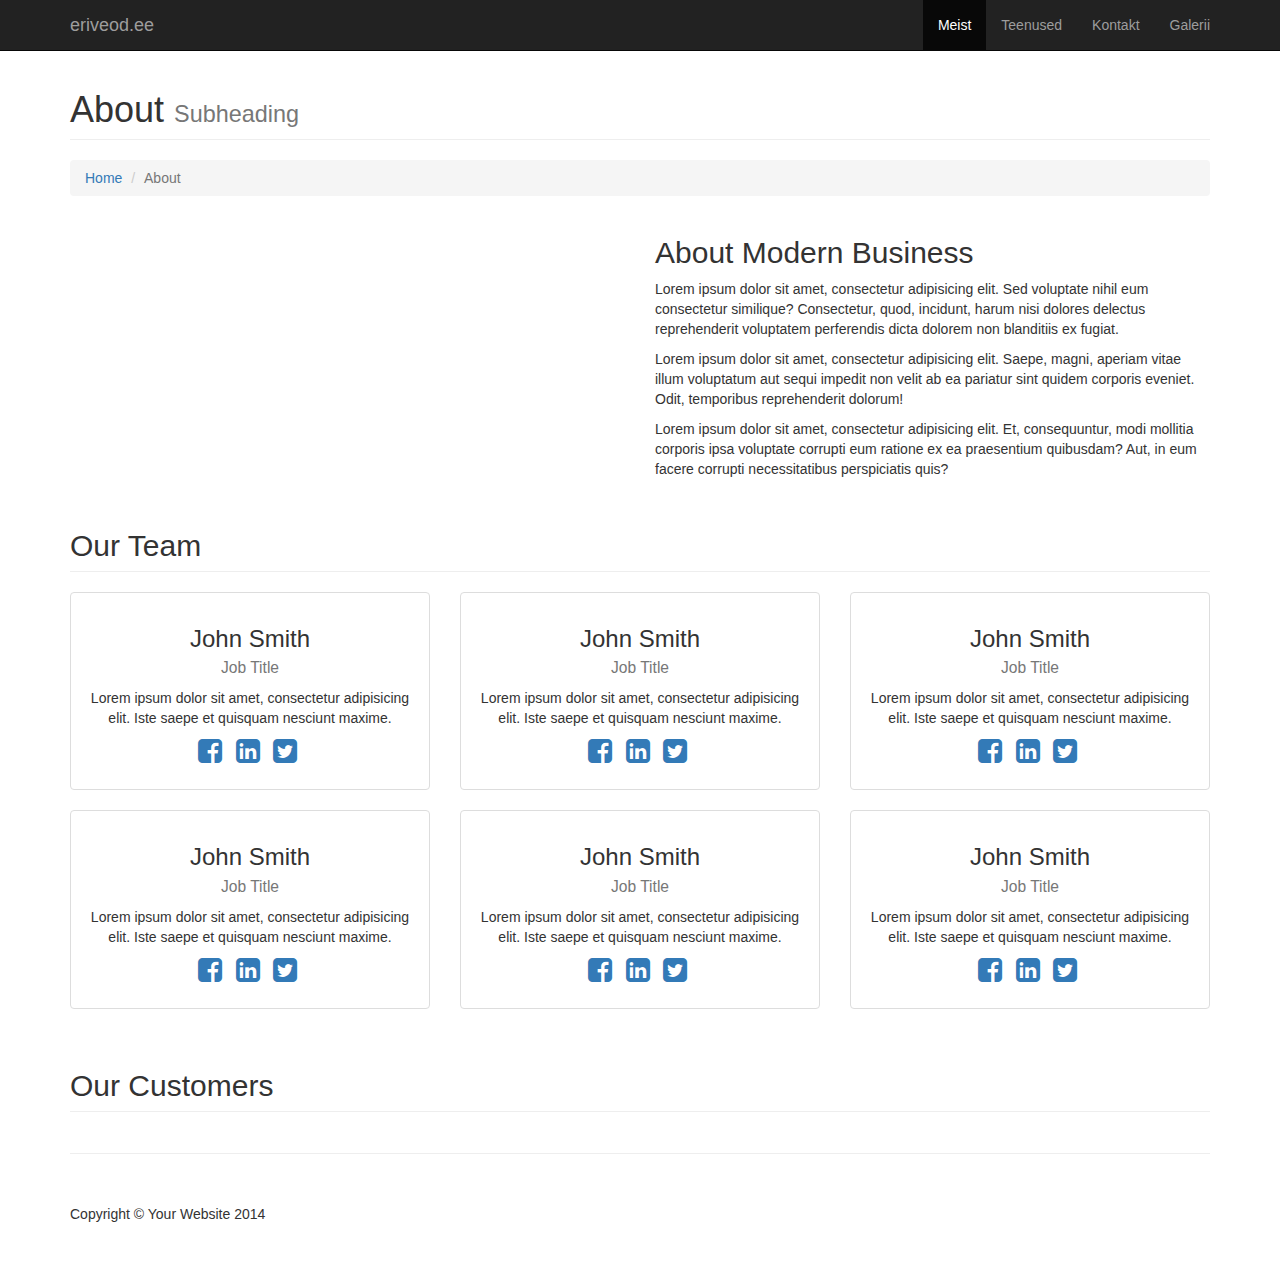
==== about.html @ 67af5732 "Add files via upload" ====
<!DOCTYPE html>
<html lang="en">

<head>

    <meta charset="utf-8">
    <meta http-equiv="X-UA-Compatible" content="IE=edge">
    <meta name="viewport" content="width=device-width, initial-scale=1">
    <meta name="description" content="">
    <meta name="author" content="">

    <title>Modern Business - Start Bootstrap Template</title>

    <!-- Bootstrap Core CSS -->
    <link href="css/bootstrap.min.css" rel="stylesheet">

    <!-- Custom CSS -->
    <link href="css/modern-business.css" rel="stylesheet">

    <!-- Custom Fonts -->
    <link href="font-awesome/css/font-awesome.min.css" rel="stylesheet" type="text/css">

    <!-- HTML5 Shim and Respond.js IE8 support of HTML5 elements and media queries -->
    <!-- WARNING: Respond.js doesn't work if you view the page via file:// -->
    <!--[if lt IE 9]>
        <script src="https://oss.maxcdn.com/libs/html5shiv/3.7.0/html5shiv.js"></script>
        <script src="https://oss.maxcdn.com/libs/respond.js/1.4.2/respond.min.js"></script>
    <![endif]-->

</head>

<body>

    <nav class="navbar navbar-inverse navbar-fixed-top" role="navigation">
        <div class="container">
            <!-- Brand and toggle get grouped for better mobile display -->
            <div class="navbar-header">
                <button type="button" class="navbar-toggle" data-toggle="collapse" data-target="#bs-example-navbar-collapse-1">
                    <span class="sr-only">Toggle navigation</span>
                    <span class="icon-bar"></span>
                    <span class="icon-bar"></span>
                    <span class="icon-bar"></span>
                </button>
                <a class="navbar-brand" href="index.html">eriveod.ee</a>
            </div>
            <!-- Collect the nav links, forms, and other content for toggling -->
            <div class="collapse navbar-collapse" id="bs-example-navbar-collapse-1">
                <ul class="nav navbar-nav navbar-right">
                    <li class="active">
                        <a href="about.html">Meist</a>
                    </li>
                    <li>
                        <a href="services.html">Teenused</a>
                    </li>
                    <li>
                        <a href="contact.html">Kontakt</a>
                    </li>
                    <li>
                        <a href="portfolio-1-col.html">Galerii</a>
                    </li>

                </ul>
            </div>
            <!-- /.navbar-collapse -->
        </div>
        <!-- /.container -->
    </nav>

    <!-- Page Content -->
    <div class="container">

        <!-- Page Heading/Breadcrumbs -->
        <div class="row">
            <div class="col-lg-12">
                <h1 class="page-header">About
                    <small>Subheading</small>
                </h1>
                <ol class="breadcrumb">
                    <li><a href="index.html">Home</a>
                    </li>
                    <li class="active">About</li>
                </ol>
            </div>
        </div>
        <!-- /.row -->

        <!-- Intro Content -->
        <div class="row">
            <div class="col-md-6">
                <img class="img-responsive" src="http://placehold.it/750x450" alt="">
            </div>
            <div class="col-md-6">
                <h2>About Modern Business</h2>
                <p>Lorem ipsum dolor sit amet, consectetur adipisicing elit. Sed voluptate nihil eum consectetur similique? Consectetur, quod, incidunt, harum nisi dolores delectus reprehenderit voluptatem perferendis dicta dolorem non blanditiis ex fugiat.</p>
                <p>Lorem ipsum dolor sit amet, consectetur adipisicing elit. Saepe, magni, aperiam vitae illum voluptatum aut sequi impedit non velit ab ea pariatur sint quidem corporis eveniet. Odit, temporibus reprehenderit dolorum!</p>
                <p>Lorem ipsum dolor sit amet, consectetur adipisicing elit. Et, consequuntur, modi mollitia corporis ipsa voluptate corrupti eum ratione ex ea praesentium quibusdam? Aut, in eum facere corrupti necessitatibus perspiciatis quis?</p>
            </div>
        </div>
        <!-- /.row -->

        <!-- Team Members -->
        <div class="row">
            <div class="col-lg-12">
                <h2 class="page-header">Our Team</h2>
            </div>
            <div class="col-md-4 text-center">
                <div class="thumbnail">
                    <img class="img-responsive" src="http://placehold.it/750x450" alt="">
                    <div class="caption">
                        <h3>John Smith<br>
                            <small>Job Title</small>
                        </h3>
                        <p>Lorem ipsum dolor sit amet, consectetur adipisicing elit. Iste saepe et quisquam nesciunt maxime.</p>
                        <ul class="list-inline">
                            <li><a href="#"><i class="fa fa-2x fa-facebook-square"></i></a>
                            </li>
                            <li><a href="#"><i class="fa fa-2x fa-linkedin-square"></i></a>
                            </li>
                            <li><a href="#"><i class="fa fa-2x fa-twitter-square"></i></a>
                            </li>
                        </ul>
                    </div>
                </div>
            </div>
            <div class="col-md-4 text-center">
                <div class="thumbnail">
                    <img class="img-responsive" src="http://placehold.it/750x450" alt="">
                    <div class="caption">
                        <h3>John Smith<br>
                            <small>Job Title</small>
                        </h3>
                        <p>Lorem ipsum dolor sit amet, consectetur adipisicing elit. Iste saepe et quisquam nesciunt maxime.</p>
                        <ul class="list-inline">
                            <li><a href="#"><i class="fa fa-2x fa-facebook-square"></i></a>
                            </li>
                            <li><a href="#"><i class="fa fa-2x fa-linkedin-square"></i></a>
                            </li>
                            <li><a href="#"><i class="fa fa-2x fa-twitter-square"></i></a>
                            </li>
                        </ul>
                    </div>
                </div>
            </div>
            <div class="col-md-4 text-center">
                <div class="thumbnail">
                    <img class="img-responsive" src="http://placehold.it/750x450" alt="">
                    <div class="caption">
                        <h3>John Smith<br>
                            <small>Job Title</small>
                        </h3>
                        <p>Lorem ipsum dolor sit amet, consectetur adipisicing elit. Iste saepe et quisquam nesciunt maxime.</p>
                        <ul class="list-inline">
                            <li><a href="#"><i class="fa fa-2x fa-facebook-square"></i></a>
                            </li>
                            <li><a href="#"><i class="fa fa-2x fa-linkedin-square"></i></a>
                            </li>
                            <li><a href="#"><i class="fa fa-2x fa-twitter-square"></i></a>
                            </li>
                        </ul>
                    </div>
                </div>
            </div>
            <div class="col-md-4 text-center">
                <div class="thumbnail">
                    <img class="img-responsive" src="http://placehold.it/750x450" alt="">
                    <div class="caption">
                        <h3>John Smith<br>
                            <small>Job Title</small>
                        </h3>
                        <p>Lorem ipsum dolor sit amet, consectetur adipisicing elit. Iste saepe et quisquam nesciunt maxime.</p>
                        <ul class="list-inline">
                            <li><a href="#"><i class="fa fa-2x fa-facebook-square"></i></a>
                            </li>
                            <li><a href="#"><i class="fa fa-2x fa-linkedin-square"></i></a>
                            </li>
                            <li><a href="#"><i class="fa fa-2x fa-twitter-square"></i></a>
                            </li>
                        </ul>
                    </div>
                </div>
            </div>
            <div class="col-md-4 text-center">
                <div class="thumbnail">
                    <img class="img-responsive" src="http://placehold.it/750x450" alt="">
                    <div class="caption">
                        <h3>John Smith<br>
                            <small>Job Title</small>
                        </h3>
                        <p>Lorem ipsum dolor sit amet, consectetur adipisicing elit. Iste saepe et quisquam nesciunt maxime.</p>
                        <ul class="list-inline">
                            <li><a href="#"><i class="fa fa-2x fa-facebook-square"></i></a>
                            </li>
                            <li><a href="#"><i class="fa fa-2x fa-linkedin-square"></i></a>
                            </li>
                            <li><a href="#"><i class="fa fa-2x fa-twitter-square"></i></a>
                            </li>
                        </ul>
                    </div>
                </div>
            </div>
            <div class="col-md-4 text-center">
                <div class="thumbnail">
                    <img class="img-responsive" src="http://placehold.it/750x450" alt="">
                    <div class="caption">
                        <h3>John Smith<br>
                            <small>Job Title</small>
                        </h3>
                        <p>Lorem ipsum dolor sit amet, consectetur adipisicing elit. Iste saepe et quisquam nesciunt maxime.</p>
                        <ul class="list-inline">
                            <li><a href="#"><i class="fa fa-2x fa-facebook-square"></i></a>
                            </li>
                            <li><a href="#"><i class="fa fa-2x fa-linkedin-square"></i></a>
                            </li>
                            <li><a href="#"><i class="fa fa-2x fa-twitter-square"></i></a>
                            </li>
                        </ul>
                    </div>
                </div>
            </div>
        </div>
        <!-- /.row -->

        <!-- Our Customers -->
        <div class="row">
            <div class="col-lg-12">
                <h2 class="page-header">Our Customers</h2>
            </div>
            <div class="col-md-2 col-sm-4 col-xs-6">
                <img class="img-responsive customer-img" src="http://placehold.it/500x300" alt="">
            </div>
            <div class="col-md-2 col-sm-4 col-xs-6">
                <img class="img-responsive customer-img" src="http://placehold.it/500x300" alt="">
            </div>
            <div class="col-md-2 col-sm-4 col-xs-6">
                <img class="img-responsive customer-img" src="http://placehold.it/500x300" alt="">
            </div>
            <div class="col-md-2 col-sm-4 col-xs-6">
                <img class="img-responsive customer-img" src="http://placehold.it/500x300" alt="">
            </div>
            <div class="col-md-2 col-sm-4 col-xs-6">
                <img class="img-responsive customer-img" src="http://placehold.it/500x300" alt="">
            </div>
            <div class="col-md-2 col-sm-4 col-xs-6">
                <img class="img-responsive customer-img" src="http://placehold.it/500x300" alt="">
            </div>
        </div>
        <!-- /.row -->

        <hr>

        <!-- Footer -->
        <footer>
            <div class="row">
                <div class="col-lg-12">
                    <p>Copyright &copy; Your Website 2014</p>
                </div>
            </div>
        </footer>

    </div>
    <!-- /.container -->

    <!-- jQuery -->
    <script src="js/jquery.js"></script>

    <!-- Bootstrap Core JavaScript -->
    <script src="js/bootstrap.min.js"></script>

</body>

</html>
---- css/modern-business.css ----
/*!
 * Start Bootstrap - Modern Business (http://startbootstrap.com/)
 * Copyright 2013-2016 Start Bootstrap
 * Licensed under MIT (https://github.com/BlackrockDigital/startbootstrap/blob/gh-pages/LICENSE)
 */

/* Global Styles */

html,
body {
    height: 100%;
}

body {
    padding-top: 50px; /* Required padding for .navbar-fixed-top. Remove if using .navbar-static-top. Change if height of navigation changes. */
}

.img-portfolio {
    margin-bottom: 30px;
}

.img-hover:hover {
    opacity: 0.8;
}

/* Home Page Carousel */

header.carousel {
    height: 50%;
}

header.carousel .item,
header.carousel .item.active,
header.carousel .carousel-inner {
    height: 100%;
}

header.carousel .fill {
    width: 100%;
    height: 100%;
    background-position: center;
    background-size: cover;
}

/* 404 Page Styles */

.error-404 {
    font-size: 100px;
}

/* Pricing Page Styles */

.price {
    display: block;
    font-size: 50px;
    line-height: 50px;
}

.price sup {
    top: -20px;
    left: 2px;
    font-size: 20px;
}

.period {
    display: block;
    font-style: italic;
}

/* Footer Styles */

footer {
    margin: 50px 0;
}

/* Responsive Styles */

@media(max-width:991px) {
    .customer-img,
    .img-related {
        margin-bottom: 30px;
    }
}

@media(max-width:767px) {
    .img-portfolio {
        margin-bottom: 15px;
    }

    header.carousel .carousel {
        height: 70%;
    }
}
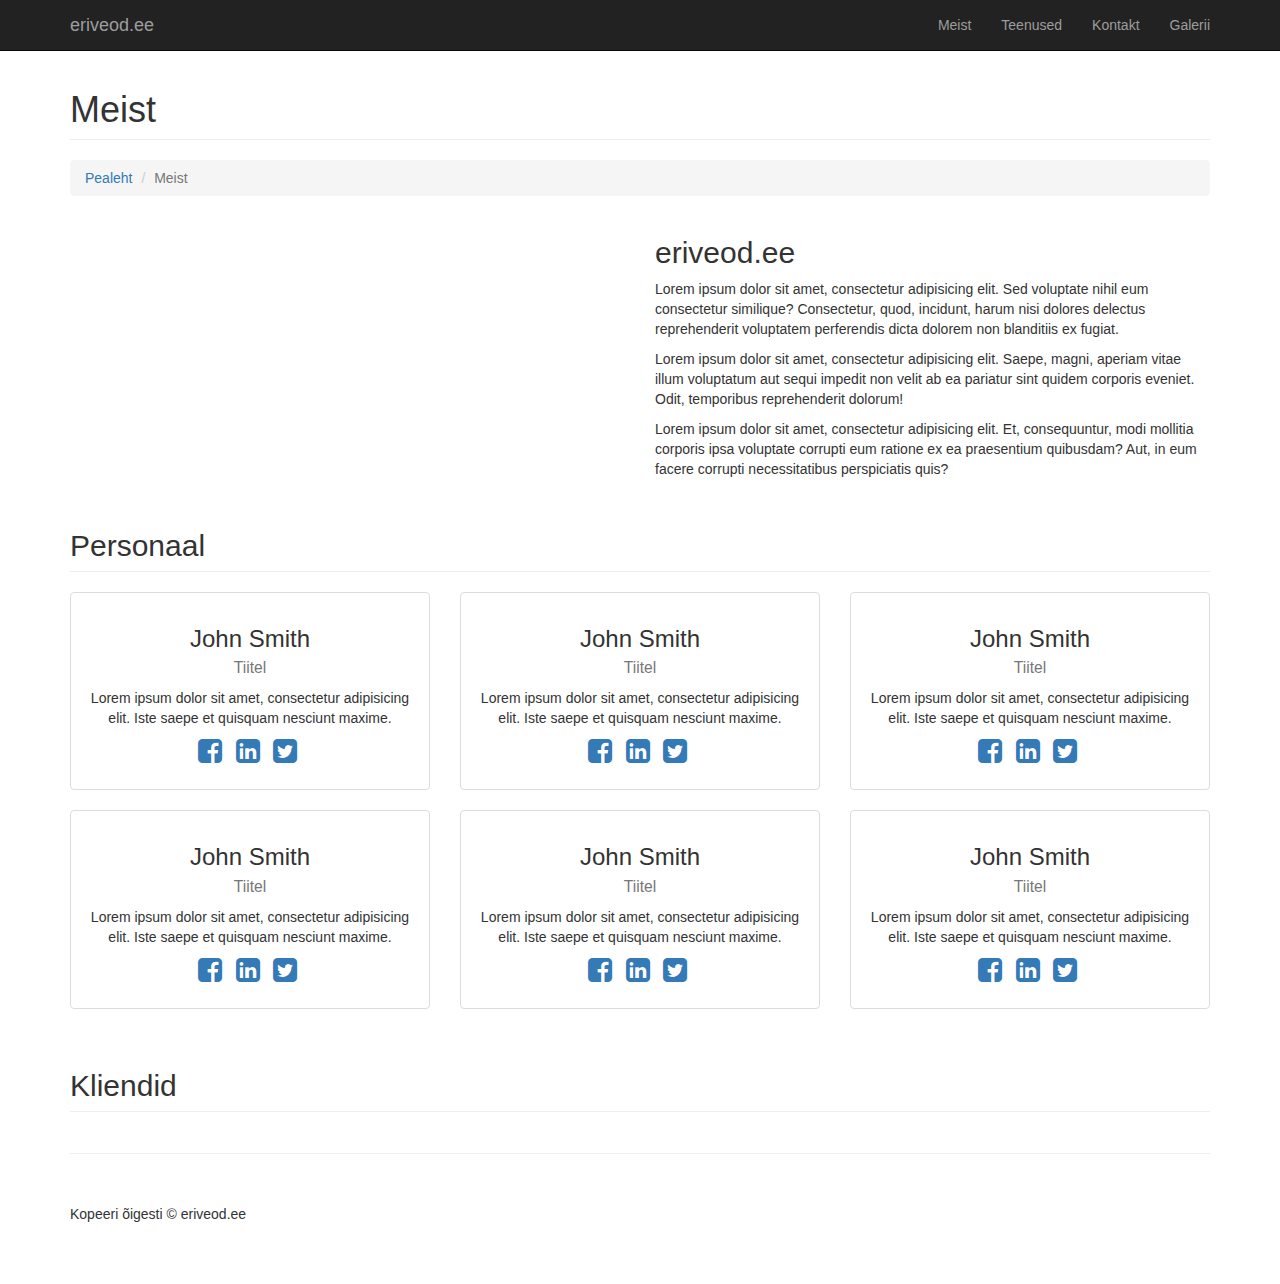
==== commit bbc9d5fc: "Update about.html" ====
--- a/about.html
+++ b/about.html
@@ -9,7 +9,7 @@
     <meta name="description" content="">
     <meta name="author" content="">
 
-    <title>Modern Business - Start Bootstrap Template</title>
+    <title>eriveod.ee | Meist</title>
 
     <!-- Bootstrap Core CSS -->
     <link href="css/bootstrap.min.css" rel="stylesheet">
@@ -41,22 +41,22 @@
                     <span class="icon-bar"></span>
                     <span class="icon-bar"></span>
                 </button>
-                <a class="navbar-brand" href="index.html">eriveod.ee</a>
+                    <a class="navbar-brand" href="index.html">eriveod.ee</a>
             </div>
             <!-- Collect the nav links, forms, and other content for toggling -->
             <div class="collapse navbar-collapse" id="bs-example-navbar-collapse-1">
                 <ul class="nav navbar-nav navbar-right">
-                    <li class="active">
+                    <li>
                         <a href="about.html">Meist</a>
                     </li>
                     <li>
-                        <a href="services.html">Teenused</a>
+                        <a href="#">Teenused</a>
                     </li>
                     <li>
                         <a href="contact.html">Kontakt</a>
                     </li>
                     <li>
-                        <a href="portfolio-1-col.html">Galerii</a>
+                        <a href="gallery.html">Galerii</a>
                     </li>
 
                 </ul>
@@ -72,13 +72,11 @@
         <!-- Page Heading/Breadcrumbs -->
         <div class="row">
             <div class="col-lg-12">
-                <h1 class="page-header">About
-                    <small>Subheading</small>
-                </h1>
+                <h1 class="page-header">Meist</h1>
                 <ol class="breadcrumb">
-                    <li><a href="index.html">Home</a>
-                    </li>
-                    <li class="active">About</li>
+                    <li><a href="index.html">Pealeht</a>
+                    </li>
+                    <li class="active">Meist</li>
                 </ol>
             </div>
         </div>
@@ -90,7 +88,7 @@
                 <img class="img-responsive" src="http://placehold.it/750x450" alt="">
             </div>
             <div class="col-md-6">
-                <h2>About Modern Business</h2>
+                <h2>eriveod.ee</h2>
                 <p>Lorem ipsum dolor sit amet, consectetur adipisicing elit. Sed voluptate nihil eum consectetur similique? Consectetur, quod, incidunt, harum nisi dolores delectus reprehenderit voluptatem perferendis dicta dolorem non blanditiis ex fugiat.</p>
                 <p>Lorem ipsum dolor sit amet, consectetur adipisicing elit. Saepe, magni, aperiam vitae illum voluptatum aut sequi impedit non velit ab ea pariatur sint quidem corporis eveniet. Odit, temporibus reprehenderit dolorum!</p>
                 <p>Lorem ipsum dolor sit amet, consectetur adipisicing elit. Et, consequuntur, modi mollitia corporis ipsa voluptate corrupti eum ratione ex ea praesentium quibusdam? Aut, in eum facere corrupti necessitatibus perspiciatis quis?</p>
@@ -101,109 +99,109 @@
         <!-- Team Members -->
         <div class="row">
             <div class="col-lg-12">
-                <h2 class="page-header">Our Team</h2>
-            </div>
-            <div class="col-md-4 text-center">
-                <div class="thumbnail">
-                    <img class="img-responsive" src="http://placehold.it/750x450" alt="">
-                    <div class="caption">
-                        <h3>John Smith<br>
-                            <small>Job Title</small>
-                        </h3>
-                        <p>Lorem ipsum dolor sit amet, consectetur adipisicing elit. Iste saepe et quisquam nesciunt maxime.</p>
-                        <ul class="list-inline">
-                            <li><a href="#"><i class="fa fa-2x fa-facebook-square"></i></a>
-                            </li>
-                            <li><a href="#"><i class="fa fa-2x fa-linkedin-square"></i></a>
-                            </li>
-                            <li><a href="#"><i class="fa fa-2x fa-twitter-square"></i></a>
-                            </li>
-                        </ul>
-                    </div>
-                </div>
-            </div>
-            <div class="col-md-4 text-center">
-                <div class="thumbnail">
-                    <img class="img-responsive" src="http://placehold.it/750x450" alt="">
-                    <div class="caption">
-                        <h3>John Smith<br>
-                            <small>Job Title</small>
-                        </h3>
-                        <p>Lorem ipsum dolor sit amet, consectetur adipisicing elit. Iste saepe et quisquam nesciunt maxime.</p>
-                        <ul class="list-inline">
-                            <li><a href="#"><i class="fa fa-2x fa-facebook-square"></i></a>
-                            </li>
-                            <li><a href="#"><i class="fa fa-2x fa-linkedin-square"></i></a>
-                            </li>
-                            <li><a href="#"><i class="fa fa-2x fa-twitter-square"></i></a>
-                            </li>
-                        </ul>
-                    </div>
-                </div>
-            </div>
-            <div class="col-md-4 text-center">
-                <div class="thumbnail">
-                    <img class="img-responsive" src="http://placehold.it/750x450" alt="">
-                    <div class="caption">
-                        <h3>John Smith<br>
-                            <small>Job Title</small>
-                        </h3>
-                        <p>Lorem ipsum dolor sit amet, consectetur adipisicing elit. Iste saepe et quisquam nesciunt maxime.</p>
-                        <ul class="list-inline">
-                            <li><a href="#"><i class="fa fa-2x fa-facebook-square"></i></a>
-                            </li>
-                            <li><a href="#"><i class="fa fa-2x fa-linkedin-square"></i></a>
-                            </li>
-                            <li><a href="#"><i class="fa fa-2x fa-twitter-square"></i></a>
-                            </li>
-                        </ul>
-                    </div>
-                </div>
-            </div>
-            <div class="col-md-4 text-center">
-                <div class="thumbnail">
-                    <img class="img-responsive" src="http://placehold.it/750x450" alt="">
-                    <div class="caption">
-                        <h3>John Smith<br>
-                            <small>Job Title</small>
-                        </h3>
-                        <p>Lorem ipsum dolor sit amet, consectetur adipisicing elit. Iste saepe et quisquam nesciunt maxime.</p>
-                        <ul class="list-inline">
-                            <li><a href="#"><i class="fa fa-2x fa-facebook-square"></i></a>
-                            </li>
-                            <li><a href="#"><i class="fa fa-2x fa-linkedin-square"></i></a>
-                            </li>
-                            <li><a href="#"><i class="fa fa-2x fa-twitter-square"></i></a>
-                            </li>
-                        </ul>
-                    </div>
-                </div>
-            </div>
-            <div class="col-md-4 text-center">
-                <div class="thumbnail">
-                    <img class="img-responsive" src="http://placehold.it/750x450" alt="">
-                    <div class="caption">
-                        <h3>John Smith<br>
-                            <small>Job Title</small>
-                        </h3>
-                        <p>Lorem ipsum dolor sit amet, consectetur adipisicing elit. Iste saepe et quisquam nesciunt maxime.</p>
-                        <ul class="list-inline">
-                            <li><a href="#"><i class="fa fa-2x fa-facebook-square"></i></a>
-                            </li>
-                            <li><a href="#"><i class="fa fa-2x fa-linkedin-square"></i></a>
-                            </li>
-                            <li><a href="#"><i class="fa fa-2x fa-twitter-square"></i></a>
-                            </li>
-                        </ul>
-                    </div>
-                </div>
-            </div>
-            <div class="col-md-4 text-center">
-                <div class="thumbnail">
-                    <img class="img-responsive" src="http://placehold.it/750x450" alt="">
-                    <div class="caption">
-                        <h3>John Smith<br>
-                            <small>Job Title</small>
+                <h2 class="page-header">Personaal</h2>
+            </div>
+            <div class="col-md-4 text-center">
+                <div class="thumbnail">
+                    <img class="img-responsive" src="http://placehold.it/750x450" alt="">
+                    <div class="caption">
+                        <h3>John Smith<br>
+                            <small>Tiitel</small>
+                        </h3>
+                        <p>Lorem ipsum dolor sit amet, consectetur adipisicing elit. Iste saepe et quisquam nesciunt maxime.</p>
+                        <ul class="list-inline">
+                            <li><a href="#"><i class="fa fa-2x fa-facebook-square"></i></a>
+                            </li>
+                            <li><a href="#"><i class="fa fa-2x fa-linkedin-square"></i></a>
+                            </li>
+                            <li><a href="#"><i class="fa fa-2x fa-twitter-square"></i></a>
+                            </li>
+                        </ul>
+                    </div>
+                </div>
+            </div>
+            <div class="col-md-4 text-center">
+                <div class="thumbnail">
+                    <img class="img-responsive" src="http://placehold.it/750x450" alt="">
+                    <div class="caption">
+                        <h3>John Smith<br>
+                            <small>Tiitel</small>
+                        </h3>
+                        <p>Lorem ipsum dolor sit amet, consectetur adipisicing elit. Iste saepe et quisquam nesciunt maxime.</p>
+                        <ul class="list-inline">
+                            <li><a href="#"><i class="fa fa-2x fa-facebook-square"></i></a>
+                            </li>
+                            <li><a href="#"><i class="fa fa-2x fa-linkedin-square"></i></a>
+                            </li>
+                            <li><a href="#"><i class="fa fa-2x fa-twitter-square"></i></a>
+                            </li>
+                        </ul>
+                    </div>
+                </div>
+            </div>
+            <div class="col-md-4 text-center">
+                <div class="thumbnail">
+                    <img class="img-responsive" src="http://placehold.it/750x450" alt="">
+                    <div class="caption">
+                        <h3>John Smith<br>
+                            <small>Tiitel</small>
+                        </h3>
+                        <p>Lorem ipsum dolor sit amet, consectetur adipisicing elit. Iste saepe et quisquam nesciunt maxime.</p>
+                        <ul class="list-inline">
+                            <li><a href="#"><i class="fa fa-2x fa-facebook-square"></i></a>
+                            </li>
+                            <li><a href="#"><i class="fa fa-2x fa-linkedin-square"></i></a>
+                            </li>
+                            <li><a href="#"><i class="fa fa-2x fa-twitter-square"></i></a>
+                            </li>
+                        </ul>
+                    </div>
+                </div>
+            </div>
+            <div class="col-md-4 text-center">
+                <div class="thumbnail">
+                    <img class="img-responsive" src="http://placehold.it/750x450" alt="">
+                    <div class="caption">
+                        <h3>John Smith<br>
+                            <small>Tiitel</small>
+                        </h3>
+                        <p>Lorem ipsum dolor sit amet, consectetur adipisicing elit. Iste saepe et quisquam nesciunt maxime.</p>
+                        <ul class="list-inline">
+                            <li><a href="#"><i class="fa fa-2x fa-facebook-square"></i></a>
+                            </li>
+                            <li><a href="#"><i class="fa fa-2x fa-linkedin-square"></i></a>
+                            </li>
+                            <li><a href="#"><i class="fa fa-2x fa-twitter-square"></i></a>
+                            </li>
+                        </ul>
+                    </div>
+                </div>
+            </div>
+            <div class="col-md-4 text-center">
+                <div class="thumbnail">
+                    <img class="img-responsive" src="http://placehold.it/750x450" alt="">
+                    <div class="caption">
+                        <h3>John Smith<br>
+                            <small>Tiitel</small>
+                        </h3>
+                        <p>Lorem ipsum dolor sit amet, consectetur adipisicing elit. Iste saepe et quisquam nesciunt maxime.</p>
+                        <ul class="list-inline">
+                            <li><a href="#"><i class="fa fa-2x fa-facebook-square"></i></a>
+                            </li>
+                            <li><a href="#"><i class="fa fa-2x fa-linkedin-square"></i></a>
+                            </li>
+                            <li><a href="#"><i class="fa fa-2x fa-twitter-square"></i></a>
+                            </li>
+                        </ul>
+                    </div>
+                </div>
+            </div>
+            <div class="col-md-4 text-center">
+                <div class="thumbnail">
+                    <img class="img-responsive" src="http://placehold.it/750x450" alt="">
+                    <div class="caption">
+                        <h3>John Smith<br>
+                            <small>Tiitel</small>
                         </h3>
                         <p>Lorem ipsum dolor sit amet, consectetur adipisicing elit. Iste saepe et quisquam nesciunt maxime.</p>
                         <ul class="list-inline">
@@ -223,7 +221,7 @@
         <!-- Our Customers -->
         <div class="row">
             <div class="col-lg-12">
-                <h2 class="page-header">Our Customers</h2>
+                <h2 class="page-header">Kliendid</h2>
             </div>
             <div class="col-md-2 col-sm-4 col-xs-6">
                 <img class="img-responsive customer-img" src="http://placehold.it/500x300" alt="">
@@ -252,7 +250,7 @@
         <footer>
             <div class="row">
                 <div class="col-lg-12">
-                    <p>Copyright &copy; Your Website 2014</p>
+                    <p>Kopeeri õigesti &copy; eriveod.ee</p>
                 </div>
             </div>
         </footer>
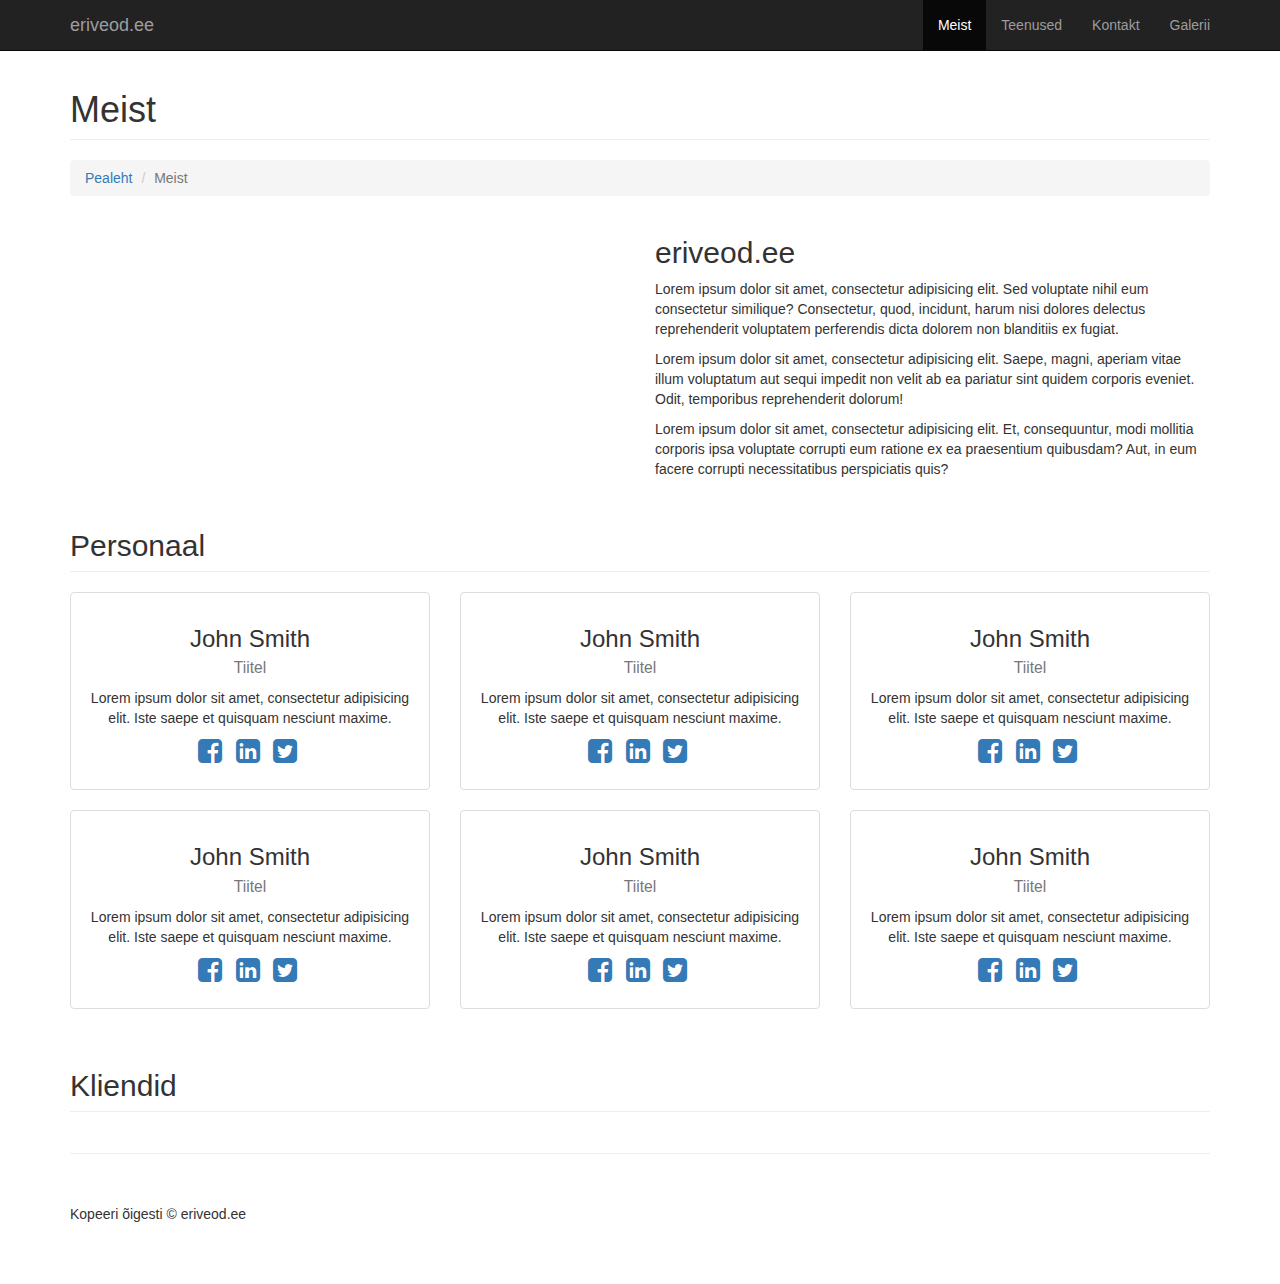
==== commit 671541e3: "Update about.html" ====
--- a/about.html
+++ b/about.html
@@ -31,7 +31,7 @@
 
 <body>
 
-    <nav class="navbar navbar-inverse navbar-fixed-top" role="navigation">
+        <nav class="navbar navbar-inverse navbar-fixed-top" role="navigation">
         <div class="container">
             <!-- Brand and toggle get grouped for better mobile display -->
             <div class="navbar-header">
@@ -46,11 +46,11 @@
             <!-- Collect the nav links, forms, and other content for toggling -->
             <div class="collapse navbar-collapse" id="bs-example-navbar-collapse-1">
                 <ul class="nav navbar-nav navbar-right">
+                    <li class="active">
+                        <a href="about.html">Meist</a>
+                    </li>
                     <li>
-                        <a href="about.html">Meist</a>
-                    </li>
-                    <li>
-                        <a href="#">Teenused</a>
+                        <a href="404.html">Teenused</a>
                     </li>
                     <li>
                         <a href="contact.html">Kontakt</a>
